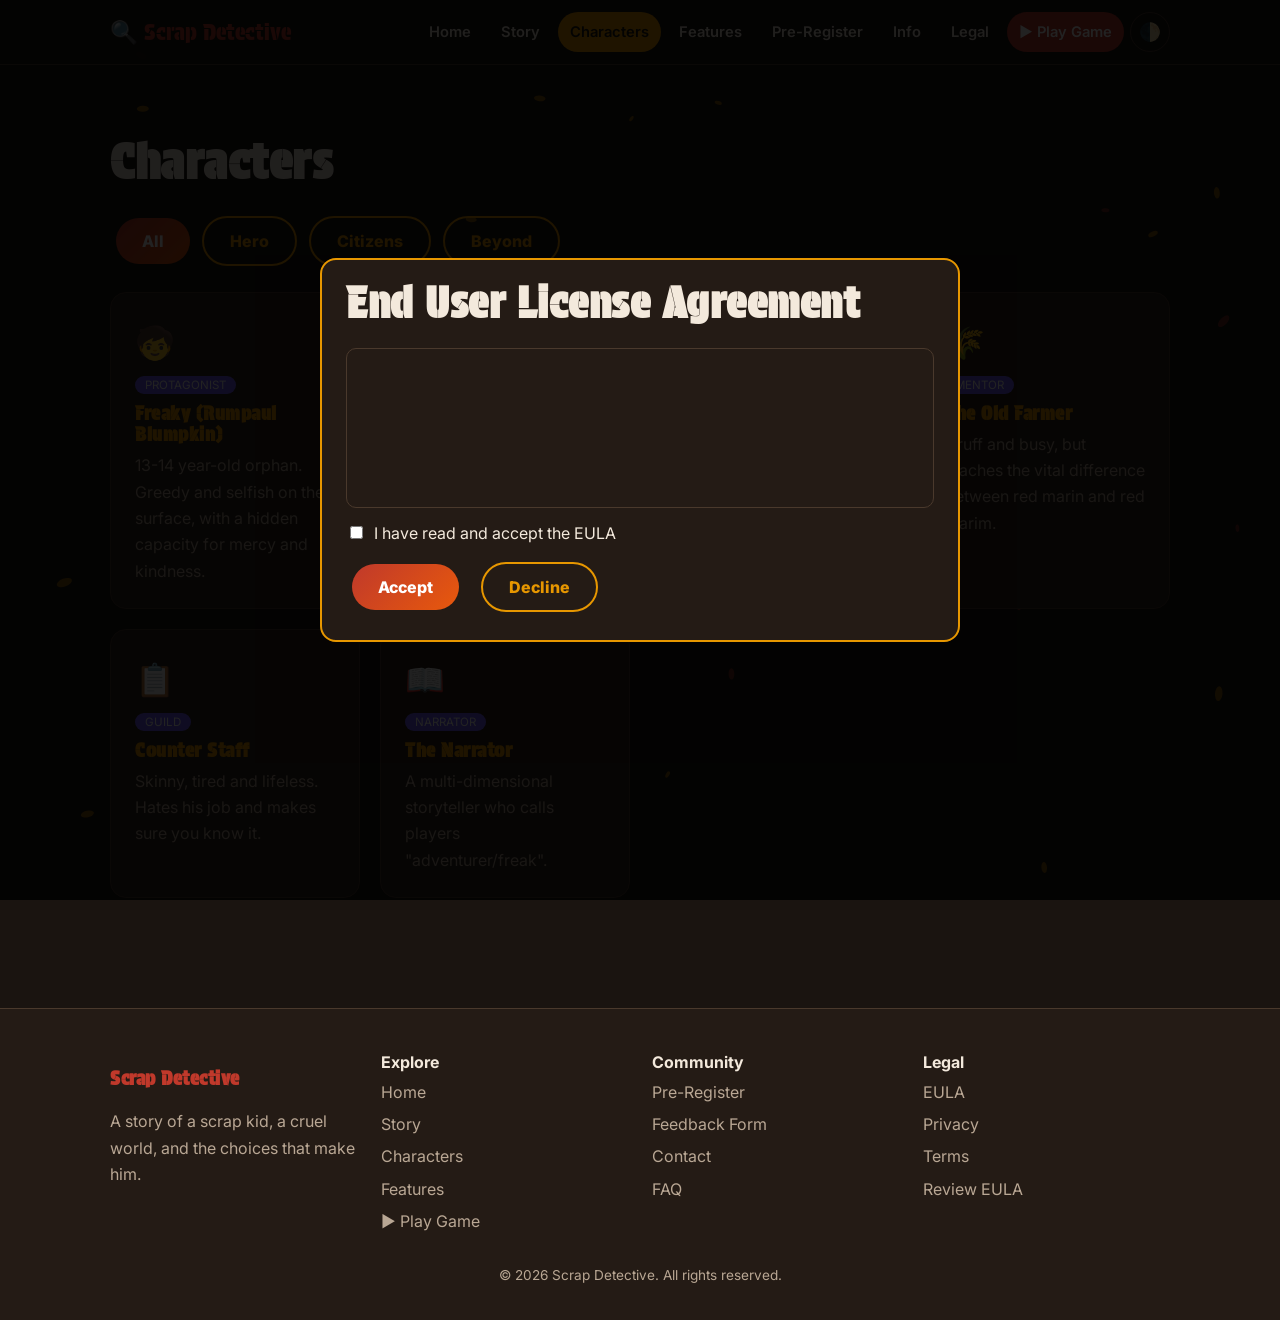
==== characters.html @ a870d59b "fixed web" ====
<!DOCTYPE html><html lang="en"><head><meta charset="UTF-8"><meta name="viewport" content="width=device-width,initial-scale=1">
<title>Characters — Scrap Detective</title><link rel="stylesheet" href="style.css"></head>
<body><main><section><div class="wrap">
<h1 style="font-size:3rem" class="reveal">Characters</h1>
<div style="margin:20px 0"><button class="btn primary" data-filter="all">All</button><button class="btn ghost" data-filter="hero">Hero</button><button class="btn ghost" data-filter="rakuan">Citizens</button><button class="btn ghost" data-filter="other">Beyond</button></div>
<div class="grid">
 <div class="card reveal" data-cat="hero"><div class="ic">🧒</div><span class="tag">PROTAGONIST</span><h3>Freaky (Rumpaul Blumpkin)</h3><p>13-14 year-old orphan. Greedy and selfish on the surface, with a hidden capacity for mercy and kindness.</p></div>
 <div class="card reveal" data-cat="rakuan"><div class="ic">🍎</div><span class="tag">ANTAGONIST?</span><h3>Fruit Shop Owner</h3><p>A large, angry man who beats Freaky off his street. Cruel, but is it all his fault?</p></div>
 <div class="card reveal" data-cat="rakuan"><div class="ic">🍺</div><span class="tag">RIVAL</span><h3>The Old Drunk Beggar</h3><p>Took Freaky's shelter, watch and hat. Freaky means to take them back.</p></div>
 <div class="card reveal" data-cat="rakuan"><div class="ic">🌾</div><span class="tag">MENTOR</span><h3>The Old Farmer</h3><p>Gruff and busy, but teaches the vital difference between red marin and red marim.</p></div>
 <div class="card reveal" data-cat="rakuan"><div class="ic">📋</div><span class="tag">GUILD</span><h3>Counter Staff</h3><p>Skinny, tired and lifeless. Hates his job and makes sure you know it.</p></div>
 <div class="card reveal" data-cat="other"><div class="ic">📖</div><span class="tag">NARRATOR</span><h3>The Narrator</h3><p>A multi-dimensional storyteller who calls players "adventurer/freak".</p></div>
</div></div></section></main><script src="script.js"></script></body></html>
---- style.css ----
@import url('https://fonts.googleapis.com/css2?family=Protest+Guerrilla&family=Rancho&family=Inter:wght@400;600;800&display=swap');
:root{--bg:#1a1410;--bg2:#241b15;--card:#2e231b;--ink:#f3e9dc;--muted:#b9a794;--red:#c0392b;--gold:#e79700;--violet:#715eff;--tan:#c4a484;--line:#4a392c;--r:16px}
[data-theme="light"]{--bg:#c4a484;--bg2:#d6b996;--card:#ead7bd;--ink:#1d130c;--muted:#5a4636;--line:#a98a68}
*{box-sizing:border-box}html{scroll-behavior:smooth}
body{margin:0;font-family:Inter,Arial,sans-serif;background:var(--bg);color:var(--ink);line-height:1.65;transition:background .3s}
h1,h2,h3{font-family:"Protest Guerrilla",sans-serif;letter-spacing:.5px;line-height:1.15}
h1{font-size:clamp(2.4rem,7vw,5rem);margin:0}h2{font-size:clamp(1.8rem,4vw,2.6rem);margin:0 0 .5rem}
.rancho{font-family:Rancho,cursive;font-size:1.25rem}
a{color:var(--gold)}img{max-width:100%}
.wrap{max-width:1100px;margin:auto;padding:0 20px}
section{padding:70px 0}
#progress{position:fixed;top:0;left:0;height:4px;background:linear-gradient(90deg,var(--red),var(--gold));width:0;z-index:2000}
#petals{position:fixed;inset:0;pointer-events:none;z-index:0;opacity:.55}
main,header,footer{position:relative;z-index:1}
/* nav */
.nav{position:sticky;top:0;z-index:1500;background:color-mix(in srgb,var(--bg) 88%,transparent);backdrop-filter:blur(10px);border-bottom:1px solid var(--line)}
.nav .wrap{display:flex;align-items:center;justify-content:space-between;height:64px}
.logo{font-family:"Protest Guerrilla";font-size:1.4rem;color:var(--red);text-decoration:none}
.links{display:flex;gap:6px;align-items:center}
.links a{color:var(--ink);text-decoration:none;padding:8px 12px;border-radius:999px;font-size:.92rem;font-weight:600}
.links a:hover,.links a.active{background:var(--gold);color:#1a1410}
.links a.ext{background:var(--red);color:#fff}.links a.ext:hover{background:var(--gold);color:#1a1410}
.icon-btn{background:none;border:1px solid var(--line);color:var(--ink);border-radius:999px;width:40px;height:40px;cursor:pointer;font-size:1.1rem}
#burger{display:none}
@media(max-width:1000px){#burger{display:block}.links{position:absolute;top:64px;left:0;right:0;flex-direction:column;background:var(--bg2);padding:12px;display:none;border-bottom:1px solid var(--line)}.links.open{display:flex}}
/* hero */
.hero{min-height:88vh;display:flex;align-items:center;text-align:center;background:radial-gradient(ellipse at 50% 20%,#5a1e14 0%,transparent 60%),radial-gradient(ellipse at 80% 90%,#2b2470 0%,transparent 55%)}
.hero h1{color:#ff5a45;text-shadow:0 4px 0 #4a0d06,0 0 40px #c0392b66}
.hero p{max-width:640px;margin:18px auto;color:var(--muted);font-size:1.15rem}
.badge{display:inline-block;border:1px solid var(--gold);color:var(--gold);padding:4px 14px;border-radius:999px;font-size:.8rem;letter-spacing:2px;margin-bottom:18px}
.btn{display:inline-block;padding:13px 26px;border-radius:999px;border:0;font-weight:800;cursor:pointer;text-decoration:none;font-size:1rem;margin:6px;transition:.2s;font-family:inherit}
.btn.primary{background:linear-gradient(135deg,var(--red),#e8590c);color:#fff}
.btn.ghost{background:transparent;border:2px solid var(--gold);color:var(--gold)}
.btn:hover{transform:translateY(-3px);box-shadow:0 10px 24px #0006}
/* countdown */
#countdown{display:flex;gap:12px;justify-content:center;margin-top:26px;flex-wrap:wrap}
#countdown div{background:var(--card);border:1px solid var(--line);border-radius:12px;padding:12px 18px;min-width:78px}
#countdown b{display:block;font-size:1.8rem;color:var(--gold)}
/* cards */
.grid{display:grid;gap:20px;grid-template-columns:repeat(auto-fit,minmax(250px,1fr))}
.card{background:var(--card);border:1px solid var(--line);border-radius:var(--r);padding:24px;transition:.25s}
.card:hover{transform:translateY(-6px);border-color:var(--gold);box-shadow:0 14px 30px #0005}
.card .ic{font-size:2rem}.card h3{margin:.4rem 0;color:var(--gold)}
.card p{color:var(--muted);margin:0}
.tag{font-size:.72rem;background:var(--violet);color:#fff;padding:2px 10px;border-radius:999px}
.center{text-align:center}.sub{color:var(--muted);max-width:640px;margin:0 auto 34px}
/* timeline */
.timeline{position:relative;margin:40px 0;padding-left:30px;border-left:3px solid var(--line)}
.tl{position:relative;margin-bottom:28px}
.tl::before{content:"";position:absolute;left:-40px;top:6px;width:16px;height:16px;border-radius:50%;background:var(--gold);box-shadow:0 0 0 5px var(--bg)}
.tl small{color:var(--violet);font-weight:800;letter-spacing:2px}
/* stats */
.stats{display:grid;grid-template-columns:repeat(auto-fit,minmax(150px,1fr));gap:16px;text-align:center}
.stats b{font-family:"Protest Guerrilla";font-size:2.6rem;color:var(--gold);display:block}
/* quote */
blockquote{margin:30px auto;max-width:720px;padding:20px 26px;border-left:5px solid var(--red);background:var(--card);border-radius:0 var(--r) var(--r) 0;font-family:Rancho;font-size:1.6rem}
/* reveal */
.reveal{opacity:0;transform:translateY(30px);transition:.7s}.reveal.show{opacity:1;transform:none}
/* faq */
details{background:var(--card);border:1px solid var(--line);border-radius:12px;padding:14px 20px;margin-bottom:12px}
summary{cursor:pointer;font-weight:700;color:var(--gold)}
/* google form */
.formbox{max-width:760px;margin:0 auto}
.formframe{width:100%;height:900px;border:1px solid var(--line);border-radius:var(--r);background:#fff;margin-top:24px}
.note{background:#e7970022;border:1px dashed var(--gold);padding:12px 16px;border-radius:10px;font-size:.9rem;margin-top:16px}
/* legal */
.legal-layout{display:grid;grid-template-columns:230px 1fr;gap:30px}
.legal-layout aside{position:sticky;top:90px;align-self:start}
.legal-layout aside a{display:block;padding:8px 12px;color:var(--ink);text-decoration:none;border-left:3px solid var(--line)}
.legal-layout aside a:hover{border-color:var(--gold);color:var(--gold)}
.legal-doc{background:var(--card);border:1px solid var(--line);border-radius:var(--r);padding:24px;margin-bottom:24px;min-height:120px}
@media(max-width:800px){.legal-layout{grid-template-columns:1fr}.legal-layout aside{position:static}}
/* eula modal */
#eula{position:fixed;inset:0;background:#000d;z-index:5000;display:none;align-items:center;justify-content:center;padding:16px}
#eula.show{display:flex}
.modal{background:var(--bg2);border:2px solid var(--gold);border-radius:var(--r);max-width:640px;width:100%;max-height:90vh;display:flex;flex-direction:column}
.modal h2{padding:20px 24px 0}.modal .body{overflow-y:auto;flex:1;min-height:160px;border:1px solid var(--line);margin:12px 24px;border-radius:10px;padding:14px}
.modal .act{padding:0 24px 22px;display:flex;gap:10px;flex-wrap:wrap;align-items:center}
.modal label{display:flex;gap:8px;align-items:center;flex:1 1 100%}.modal label input{width:auto}
#toTop{position:fixed;right:18px;bottom:18px;display:none;z-index:1400}
/* footer */
footer{border-top:1px solid var(--line);background:var(--bg2);padding:40px 0 20px;margin-top:40px}
.fgrid{display:grid;gap:24px;grid-template-columns:repeat(auto-fit,minmax(200px,1fr))}
footer a{display:block;color:var(--muted);text-decoration:none;padding:3px 0}footer a:hover{color:var(--gold)}
.copy{text-align:center;color:var(--muted);font-size:.85rem;margin-top:26px}
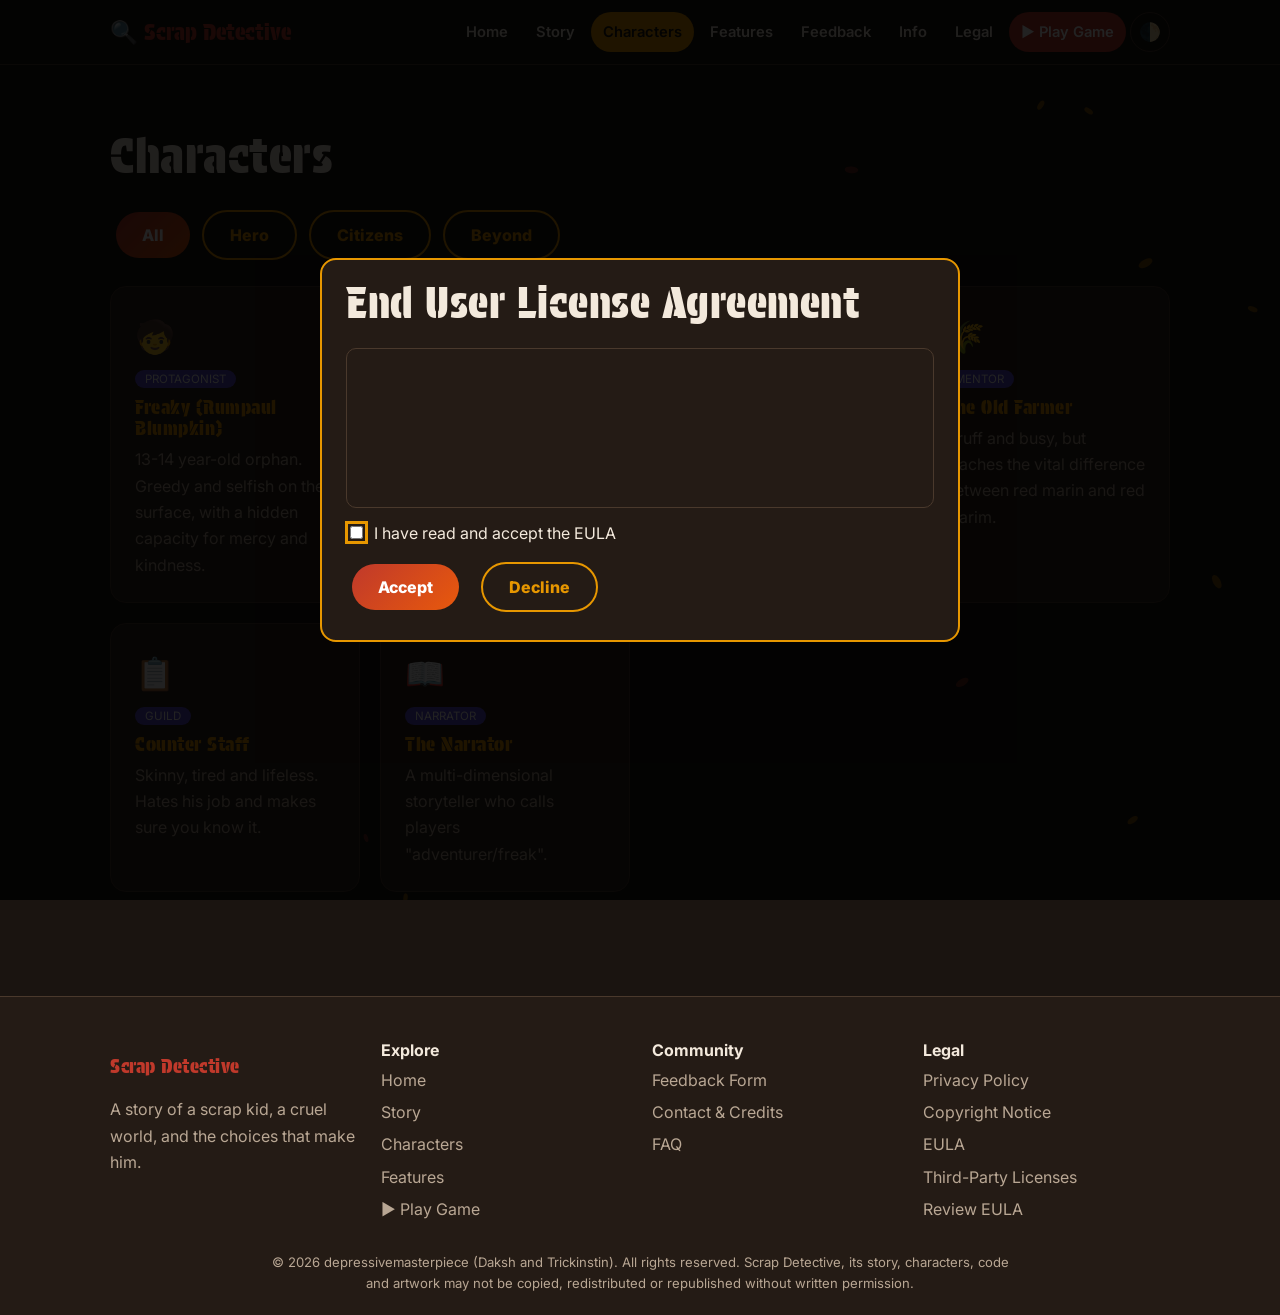
==== commit 97d52310: "auto update" ====
--- a/characters.html
+++ b/characters.html
@@ -1,7 +1,11 @@
 <!DOCTYPE html><html lang="en"><head><meta charset="UTF-8"><meta name="viewport" content="width=device-width,initial-scale=1">
-<title>Characters — Scrap Detective</title><link rel="stylesheet" href="style.css"></head>
+<title>Characters · Scrap Detective</title><meta name="description" content="Meet Freaky, the fruit shop owner, the old drunk beggar, the old farmer and the Narrator."><meta name="theme-color" content="#1a1410">
+<link rel="icon" href="data:image/svg+xml,<svg xmlns=%22http://www.w3.org/2000/svg%22 viewBox=%220 0 100 100%22><text y=%22.9em%22 font-size=%2290%22>🔍</text></svg>">
+<link rel="preconnect" href="https://fonts.googleapis.com"><link rel="preconnect" href="https://fonts.gstatic.com" crossorigin>
+<link rel="stylesheet" href="https://fonts.googleapis.com/css2?family=Protest+Guerrilla&family=Rancho&family=Inter:wght@400;600;800&display=swap">
+<link rel="stylesheet" href="style.css"><script src="script.js" defer></script></head>
 <body><main><section><div class="wrap">
-<h1 style="font-size:3rem" class="reveal">Characters</h1>
+<h1 class="page-title reveal">Characters</h1>
 <div style="margin:20px 0"><button class="btn primary" data-filter="all">All</button><button class="btn ghost" data-filter="hero">Hero</button><button class="btn ghost" data-filter="rakuan">Citizens</button><button class="btn ghost" data-filter="other">Beyond</button></div>
 <div class="grid">
  <div class="card reveal" data-cat="hero"><div class="ic">🧒</div><span class="tag">PROTAGONIST</span><h3>Freaky (Rumpaul Blumpkin)</h3><p>13-14 year-old orphan. Greedy and selfish on the surface, with a hidden capacity for mercy and kindness.</p></div>
@@ -10,4 +14,4 @@
  <div class="card reveal" data-cat="rakuan"><div class="ic">🌾</div><span class="tag">MENTOR</span><h3>The Old Farmer</h3><p>Gruff and busy, but teaches the vital difference between red marin and red marim.</p></div>
  <div class="card reveal" data-cat="rakuan"><div class="ic">📋</div><span class="tag">GUILD</span><h3>Counter Staff</h3><p>Skinny, tired and lifeless. Hates his job and makes sure you know it.</p></div>
  <div class="card reveal" data-cat="other"><div class="ic">📖</div><span class="tag">NARRATOR</span><h3>The Narrator</h3><p>A multi-dimensional storyteller who calls players "adventurer/freak".</p></div>
-</div></div></section></main><script src="script.js"></script></body></html>
+</div></div></section></main></body></html>
--- a/style.css
+++ b/style.css
@@ -1,85 +1,88 @@
-@import url('https://fonts.googleapis.com/css2?family=Protest+Guerrilla&family=Rancho&family=Inter:wght@400;600;800&display=swap');
-:root{--bg:#1a1410;--bg2:#241b15;--card:#2e231b;--ink:#f3e9dc;--muted:#b9a794;--red:#c0392b;--gold:#e79700;--violet:#715eff;--tan:#c4a484;--line:#4a392c;--r:16px}
-[data-theme="light"]{--bg:#c4a484;--bg2:#d6b996;--card:#ead7bd;--ink:#1d130c;--muted:#5a4636;--line:#a98a68}
-*{box-sizing:border-box}html{scroll-behavior:smooth}
-body{margin:0;font-family:Inter,Arial,sans-serif;background:var(--bg);color:var(--ink);line-height:1.65;transition:background .3s}
-h1,h2,h3{font-family:"Protest Guerrilla",sans-serif;letter-spacing:.5px;line-height:1.15}
+:root{--bg:#1a1410;--bg2:#241b15;--card:#2e231b;--ink:#f3e9dc;--muted:#b9a794;--red:#c0392b;--gold:#e79700;--violet:#9a8cff;--line:#4a392c;--r:16px}
+[data-theme="light"]{--bg:#c4a484;--bg2:#d6b996;--card:#ead7bd;--ink:#1d130c;--muted:#4f3b2c;--violet:#4b3bd1;--line:#a98a68}
+*{box-sizing:border-box}html{scroll-behavior:smooth;scroll-padding-top:80px}
+body{margin:0;font-family:Inter,system-ui,Arial,sans-serif;background:var(--bg);color:var(--ink);line-height:1.65;transition:background .3s}
+h1,h2,h3{font-family:"Protest Guerrilla",Impact,sans-serif;font-weight:400;letter-spacing:.5px;line-height:1.15}
 h1{font-size:clamp(2.4rem,7vw,5rem);margin:0}h2{font-size:clamp(1.8rem,4vw,2.6rem);margin:0 0 .5rem}
-.rancho{font-family:Rancho,cursive;font-size:1.25rem}
-a{color:var(--gold)}img{max-width:100%}
+.page-title{font-size:clamp(2.2rem,5vw,3rem);margin-bottom:.4rem}
+.rancho{font-family:Rancho,cursive;font-size:1.6rem}
+a{color:var(--gold)}img{max-width:100%;height:auto}
+:focus-visible{outline:3px solid var(--gold);outline-offset:2px}
+.skip{position:absolute;left:-999px;top:8px;background:var(--gold);color:#111;padding:8px 14px;border-radius:8px;z-index:6000}.skip:focus{left:8px}
 .wrap{max-width:1100px;margin:auto;padding:0 20px}
-section{padding:70px 0}
-#progress{position:fixed;top:0;left:0;height:4px;background:linear-gradient(90deg,var(--red),var(--gold));width:0;z-index:2000}
-#petals{position:fixed;inset:0;pointer-events:none;z-index:0;opacity:.55}
+section{padding:64px 0}
+#progress{position:fixed;top:0;left:0;height:4px;background:linear-gradient(90deg,var(--red),var(--gold));width:100%;transform:scaleX(0);transform-origin:left;z-index:2000}
+#petals{position:fixed;inset:0;pointer-events:none;z-index:0;opacity:.5}
 main,header,footer{position:relative;z-index:1}
 /* nav */
-.nav{position:sticky;top:0;z-index:1500;background:color-mix(in srgb,var(--bg) 88%,transparent);backdrop-filter:blur(10px);border-bottom:1px solid var(--line)}
+.nav{position:sticky;top:0;z-index:1500;background:color-mix(in srgb,var(--bg) 90%,transparent);backdrop-filter:blur(10px);border-bottom:1px solid var(--line)}
 .nav .wrap{display:flex;align-items:center;justify-content:space-between;height:64px}
-.logo{font-family:"Protest Guerrilla";font-size:1.4rem;color:var(--red);text-decoration:none}
-.links{display:flex;gap:6px;align-items:center}
+.logo{font-family:"Protest Guerrilla",sans-serif;font-size:1.4rem;color:var(--red);text-decoration:none}
+.links{display:flex;gap:4px;align-items:center}
 .links a{color:var(--ink);text-decoration:none;padding:8px 12px;border-radius:999px;font-size:.92rem;font-weight:600}
 .links a:hover,.links a.active{background:var(--gold);color:#1a1410}
 .links a.ext{background:var(--red);color:#fff}.links a.ext:hover{background:var(--gold);color:#1a1410}
 .icon-btn{background:none;border:1px solid var(--line);color:var(--ink);border-radius:999px;width:40px;height:40px;cursor:pointer;font-size:1.1rem}
 #burger{display:none}
-@media(max-width:1000px){#burger{display:block}.links{position:absolute;top:64px;left:0;right:0;flex-direction:column;background:var(--bg2);padding:12px;display:none;border-bottom:1px solid var(--line)}.links.open{display:flex}}
+@media(max-width:1000px){#burger{display:block}.links{position:absolute;top:64px;left:0;right:0;flex-direction:column;align-items:stretch;background:var(--bg2);padding:12px;display:none;border-bottom:1px solid var(--line)}.links.open{display:flex}}
 /* hero */
-.hero{min-height:88vh;display:flex;align-items:center;text-align:center;background:radial-gradient(ellipse at 50% 20%,#5a1e14 0%,transparent 60%),radial-gradient(ellipse at 80% 90%,#2b2470 0%,transparent 55%)}
+.hero{min-height:85vh;display:flex;align-items:center;text-align:center;background:radial-gradient(ellipse at 50% 20%,#5a1e14 0%,transparent 60%),radial-gradient(ellipse at 80% 90%,#2b2470 0%,transparent 55%)}
 .hero h1{color:#ff5a45;text-shadow:0 4px 0 #4a0d06,0 0 40px #c0392b66}
 .hero p{max-width:640px;margin:18px auto;color:var(--muted);font-size:1.15rem}
+.meta{font-size:.9rem!important;letter-spacing:1px}
 .badge{display:inline-block;border:1px solid var(--gold);color:var(--gold);padding:4px 14px;border-radius:999px;font-size:.8rem;letter-spacing:2px;margin-bottom:18px}
-.btn{display:inline-block;padding:13px 26px;border-radius:999px;border:0;font-weight:800;cursor:pointer;text-decoration:none;font-size:1rem;margin:6px;transition:.2s;font-family:inherit}
+.btn{display:inline-block;padding:13px 26px;border-radius:999px;border:0;font-weight:800;cursor:pointer;text-decoration:none;font-size:1rem;margin:6px;transition:transform .2s,box-shadow .2s;font-family:inherit}
 .btn.primary{background:linear-gradient(135deg,var(--red),#e8590c);color:#fff}
 .btn.ghost{background:transparent;border:2px solid var(--gold);color:var(--gold)}
 .btn:hover{transform:translateY(-3px);box-shadow:0 10px 24px #0006}
-/* countdown */
-#countdown{display:flex;gap:12px;justify-content:center;margin-top:26px;flex-wrap:wrap}
-#countdown div{background:var(--card);border:1px solid var(--line);border-radius:12px;padding:12px 18px;min-width:78px}
-#countdown b{display:block;font-size:1.8rem;color:var(--gold)}
 /* cards */
 .grid{display:grid;gap:20px;grid-template-columns:repeat(auto-fit,minmax(250px,1fr))}
-.card{background:var(--card);border:1px solid var(--line);border-radius:var(--r);padding:24px;transition:.25s}
+.card{background:var(--card);border:1px solid var(--line);border-radius:var(--r);padding:24px;transition:transform .25s,border-color .25s,box-shadow .25s}
 .card:hover{transform:translateY(-6px);border-color:var(--gold);box-shadow:0 14px 30px #0005}
 .card .ic{font-size:2rem}.card h3{margin:.4rem 0;color:var(--gold)}
 .card p{color:var(--muted);margin:0}
-.tag{font-size:.72rem;background:var(--violet);color:#fff;padding:2px 10px;border-radius:999px}
-.center{text-align:center}.sub{color:var(--muted);max-width:640px;margin:0 auto 34px}
+.tag{font-size:.72rem;background:#5b4bd6;color:#fff;padding:2px 10px;border-radius:999px}
+.center{text-align:center}.sub{color:var(--muted);max-width:640px;margin:0 auto 34px}.sub.left{margin-left:0}
 /* timeline */
 .timeline{position:relative;margin:40px 0;padding-left:30px;border-left:3px solid var(--line)}
 .tl{position:relative;margin-bottom:28px}
 .tl::before{content:"";position:absolute;left:-40px;top:6px;width:16px;height:16px;border-radius:50%;background:var(--gold);box-shadow:0 0 0 5px var(--bg)}
 .tl small{color:var(--violet);font-weight:800;letter-spacing:2px}
-/* stats */
+/* stats, quote */
 .stats{display:grid;grid-template-columns:repeat(auto-fit,minmax(150px,1fr));gap:16px;text-align:center}
-.stats b{font-family:"Protest Guerrilla";font-size:2.6rem;color:var(--gold);display:block}
-/* quote */
-blockquote{margin:30px auto;max-width:720px;padding:20px 26px;border-left:5px solid var(--red);background:var(--card);border-radius:0 var(--r) var(--r) 0;font-family:Rancho;font-size:1.6rem}
-/* reveal */
-.reveal{opacity:0;transform:translateY(30px);transition:.7s}.reveal.show{opacity:1;transform:none}
+.stats b{font-family:"Protest Guerrilla",sans-serif;font-size:2.6rem;color:var(--gold);display:block;font-weight:400}
+blockquote{margin:30px auto;max-width:720px;padding:20px 26px;border-left:5px solid var(--red);background:var(--card);border-radius:0 var(--r) var(--r) 0;font-family:Rancho,cursive;font-size:1.6rem}
+/* reveal (only hidden when JS is running) */
+.js .reveal{opacity:0;transform:translateY(24px);transition:opacity .6s,transform .6s}.js .reveal.show{opacity:1;transform:none}
 /* faq */
 details{background:var(--card);border:1px solid var(--line);border-radius:12px;padding:14px 20px;margin-bottom:12px}
 summary{cursor:pointer;font-weight:700;color:var(--gold)}
-/* google form */
-.formbox{max-width:760px;margin:0 auto}
-.formframe{width:100%;height:900px;border:1px solid var(--line);border-radius:var(--r);background:#fff;margin-top:24px}
-.note{background:#e7970022;border:1px dashed var(--gold);padding:12px 16px;border-radius:10px;font-size:.9rem;margin-top:16px}
 /* legal */
-.legal-layout{display:grid;grid-template-columns:230px 1fr;gap:30px}
+.legal-layout{display:grid;grid-template-columns:230px 1fr;gap:30px;margin-top:20px}
 .legal-layout aside{position:sticky;top:90px;align-self:start}
 .legal-layout aside a{display:block;padding:8px 12px;color:var(--ink);text-decoration:none;border-left:3px solid var(--line)}
 .legal-layout aside a:hover{border-color:var(--gold);color:var(--gold)}
-.legal-doc{background:var(--card);border:1px solid var(--line);border-radius:var(--r);padding:24px;margin-bottom:24px;min-height:120px}
-@media(max-width:800px){.legal-layout{grid-template-columns:1fr}.legal-layout aside{position:static}}
+.legal-doc{background:var(--card);border:1px solid var(--line);border-radius:var(--r);padding:26px;margin-bottom:34px;min-height:120px}
+.legal-doc h3{font-family:Inter,sans-serif;font-weight:800;font-size:1.1rem;color:var(--gold);margin:1.6rem 0 .4rem;letter-spacing:0}
+.legal-doc p,.legal-doc li{margin:.5rem 0}
+.legal-doc small{color:var(--muted)}
+.tw{overflow-x:auto;margin:.8rem 0}
+.legal-doc table{width:100%;border-collapse:collapse;font-size:.92rem;min-width:480px}
+.legal-doc th,.legal-doc td{border:1px solid var(--line);padding:8px 10px;text-align:left;vertical-align:top}
+.legal-doc th{background:var(--bg2);color:var(--gold)}
+@media(max-width:800px){.legal-layout{grid-template-columns:1fr}.legal-layout aside{position:static;display:flex;flex-wrap:wrap;gap:6px}.legal-layout aside a{border:1px solid var(--line);border-radius:999px}}
 /* eula modal */
 #eula{position:fixed;inset:0;background:#000d;z-index:5000;display:none;align-items:center;justify-content:center;padding:16px}
 #eula.show{display:flex}
 .modal{background:var(--bg2);border:2px solid var(--gold);border-radius:var(--r);max-width:640px;width:100%;max-height:90vh;display:flex;flex-direction:column}
 .modal h2{padding:20px 24px 0}.modal .body{overflow-y:auto;flex:1;min-height:160px;border:1px solid var(--line);margin:12px 24px;border-radius:10px;padding:14px}
 .modal .act{padding:0 24px 22px;display:flex;gap:10px;flex-wrap:wrap;align-items:center}
-.modal label{display:flex;gap:8px;align-items:center;flex:1 1 100%}.modal label input{width:auto}
+.modal label{display:flex;gap:8px;align-items:center;flex:1 1 100%}
 #toTop{position:fixed;right:18px;bottom:18px;display:none;z-index:1400}
 /* footer */
 footer{border-top:1px solid var(--line);background:var(--bg2);padding:40px 0 20px;margin-top:40px}
 .fgrid{display:grid;gap:24px;grid-template-columns:repeat(auto-fit,minmax(200px,1fr))}
 footer a{display:block;color:var(--muted);text-decoration:none;padding:3px 0}footer a:hover{color:var(--gold)}
-.copy{text-align:center;color:var(--muted);font-size:.85rem;margin-top:26px}
+.copy{text-align:center;color:var(--muted);font-size:.82rem;margin:26px auto 0;max-width:760px}
+@media(prefers-reduced-motion:reduce){*{animation:none!important;transition:none!important;scroll-behavior:auto!important}.js .reveal{opacity:1;transform:none}}
+@media print{.nav,#petals,#progress,#toTop,#eula,footer,.skip{display:none!important}body{background:#fff;color:#000}.legal-doc{border:0}}	
